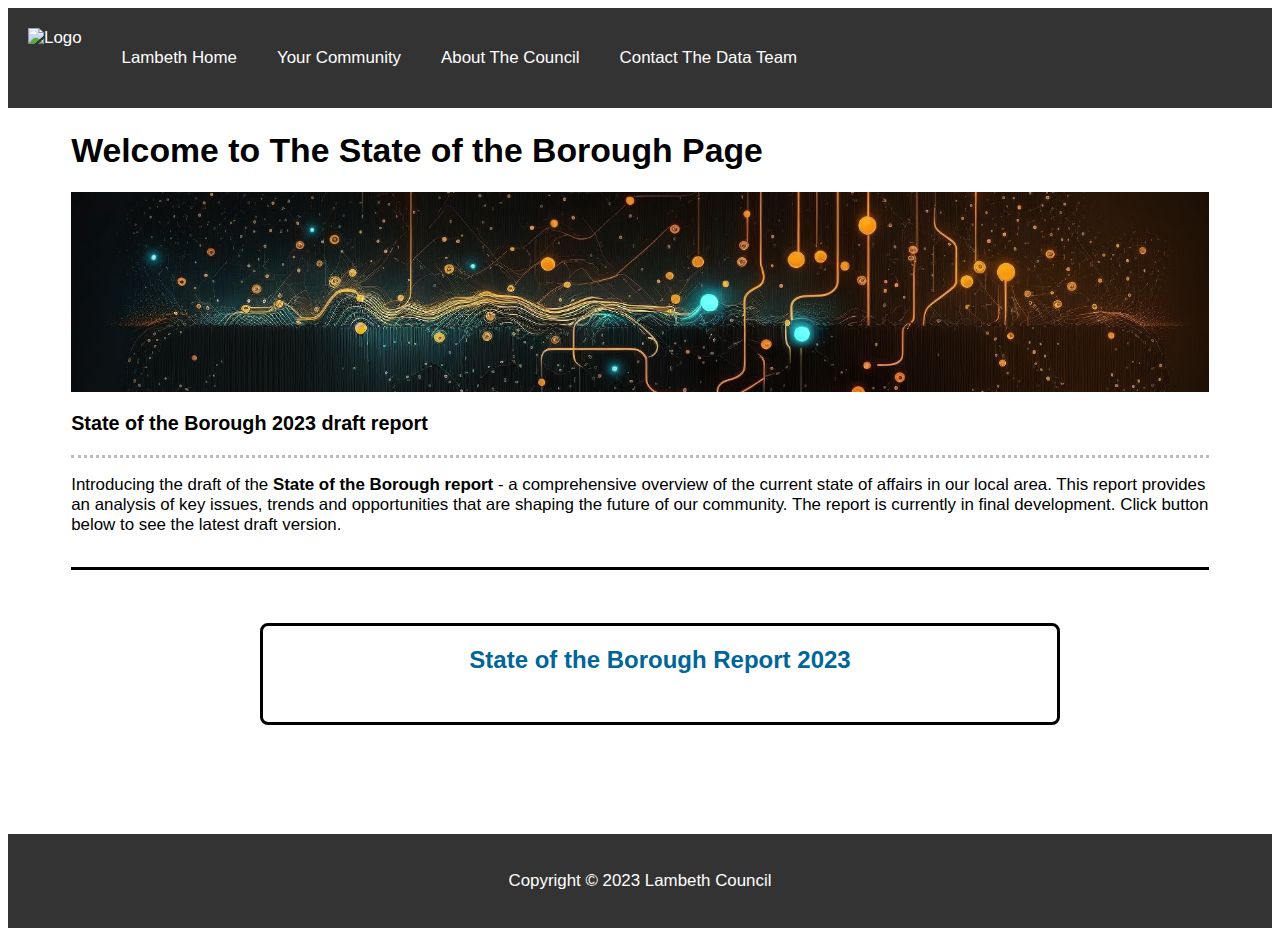
==== state_of_borough_landing_page.html @ 28af75da "landing page added" ====
<!DOCTYPE html>
<html>
  <head>
    <meta charset="UTF-8">
    <title>Lambeth Open Data Platform</title>
    <link rel="stylesheet" type="text/css" href="styles.css">
    <link rel="icon" type="image/png" sizes="16x16" href="img/favicon-16x16.png">
    <link rel="icon" type="image/png" sizes="32x32" href="img/favicon-32x32.png">
  </head>
  <body>

    <header>
      <nav>
        <ul>
          <img src="https://www.lambeth.gov.uk/themes/custom/lambeth_theme/images/logo.svg" alt="Logo">
          <li><a href="https://www.lambeth.gov.uk">Lambeth Home</a></li>
          <li><a href="https://www.lambeth.gov.uk/your-community">Your Community</a></li>
          <li><a href="https://www.lambeth.gov.uk/about-council">About The Council</a></li>
          <li><a href="mailto:data@lambeth.gov.uk?subject=Email from Open Data Platform">Contact The Data Team</a></li>
        </ul>
      </nav>
    </header>

    

    <div class = "intro">
      
      <h1>Welcome to The State of the Borough Page</h1>
      <div class="banner">

      </div>

 
      <h3>State of the Borough 2023 draft report</h3>
      <hr class="dotted">
      <p>Introducing the draft of the <strong>State of the Borough report</strong> - a comprehensive overview of the current state of affairs in our local area. This report provides an analysis of key issues, trends and opportunities that are shaping the future of our community.
      The report is currently in final development. Click button below to see the latest draft version.</p>
      
      <hr class="solid">

    </div>

  
    <main>
          

      <ul class="tile-grid flex-wrap nav">
       
        <li class="btn flex tile way1" onclick="location.href='../State%20of%20the%20Borough%20-%20flexEdition/scripts/Report2022mod--1-.html';">
          State of the Borough Report 2023
        </li>

      </ul>

    </main>

    <footer>
      <p>Copyright © 2023 Lambeth Council</p>
    </footer>

  </body>
</html>
---- styles.css ----
<style>
  body {
    font-family: Arial, sans-serif;
  }
  
  header img {
        height: 50px;
        margin-right: 20px;
  }
  
  /*main {
    display:block;
  }*/

  *, ::before, ::after {
      box-sizing: border-box;
      border-width: 0;
      border-style: solid;
      border-color: currentColor;
  }

  .intro {
    padding-left: 5%;
    padding-right: 5%;
  }

  .flex-wrap {
    flex-wrap: wrap;
    margin-top: 1rem;
    margin-bottom: 1rem;
  }

  .nav li {
    display: inline-block;
    font-size: 20px;
    padding: 20px;
    font-size: x-large;
  }

  .center {
    text-align: center;
  }

  .hidden {
    display:none;
  }

  .banner {
   background-image: url("img/banner1.png") ; 
   height: 200px;
   background-position-y: center;
   background-repeat: no-repeat;
   background-position-x: center;
   background-size:cover;
  }

  .tile {
    min-height: 6rem;
    margin-top: 1rem;
    margin-bottom: 1rem;
    font-weight: bold;
  }

  .way3 {
    width: 27.3%;
    margin-inline-start: 3%;
    margin-inline-end: 3%;
  }

  .way2 {
    width: 44%;
    margin-inline-start: 3%;
    margin-inline-end: 3%;
  }

  .way1 {
    width: 94%;
    margin-inline-start: 3%;
    margin-inline-end: 3%;
  }

  .flex{
    display: flex;
    flex-direction: column;
  }
  .tile-grid {
    display: flex;
  }
  
  body {
      font-family: Open Sans,Segoe UI,Tahoma,sans-serif;
      font-size: 1.05555rem
  }

  header {
    background-color: #333;
    color: #fff;
    padding: 20px;
  }

  header nav ul {
    list-style: none;
    margin: 0;
    padding: 0;
    display: flex;
  }

  header nav a {
    color: #fff;
    text-decoration: none;
    padding: 20px;
    display: block;
  }

  main {
    text-align: center;
    padding-top: 0rem;
    padding-left: 15%;
    padding-right: 15%;
    padding-top: 1rem;
    padding-bottom: 5rem;
    /*padding: 80px;*/
  }

  main h1 {
    font-size: 36px;
    margin-bottom: 40px;
  }

  .btn {
    background-color: #fff;
    color: #006699;
    outline-color: #000;
    outline-style: solid;
    padding: 10px 20px;
    border-radius: 5px;
    display: inline-block;
  }

  .btn:hover {
    background-color: #993399;
    color: #fff;
    cursor: pointer;
  }

  footer {
    background-color: #333;
    color: #fff;
    text-align: center;
    padding: 20px;
  }

@media (max-width: 1300px) {
  .way3 {
    width: 44%;
    margin-inline-start: 3%;
    margin-inline-end: 3%;
  }
}

@media (max-width: 900px) {
  .way3 {
    width: 100%;
    margin-inline-start: 0%;
    margin-inline-end: 0%;
  }

  .way2 {
    width: 100%;
    margin-inline-start: 0%;
    margin-inline-end: 0%;
  }

  .way1 {
    width: 100%;
    margin-inline-start: 0%;
    margin-inline-end: 0%;
  }
}

/* Dotted border */
hr.dotted {
  border-top: 3px dotted #bbb;
}

/* Solid border */
hr.solid {
  border-top: 3px solid #000;
  margin-top: 2rem;
}



</style>
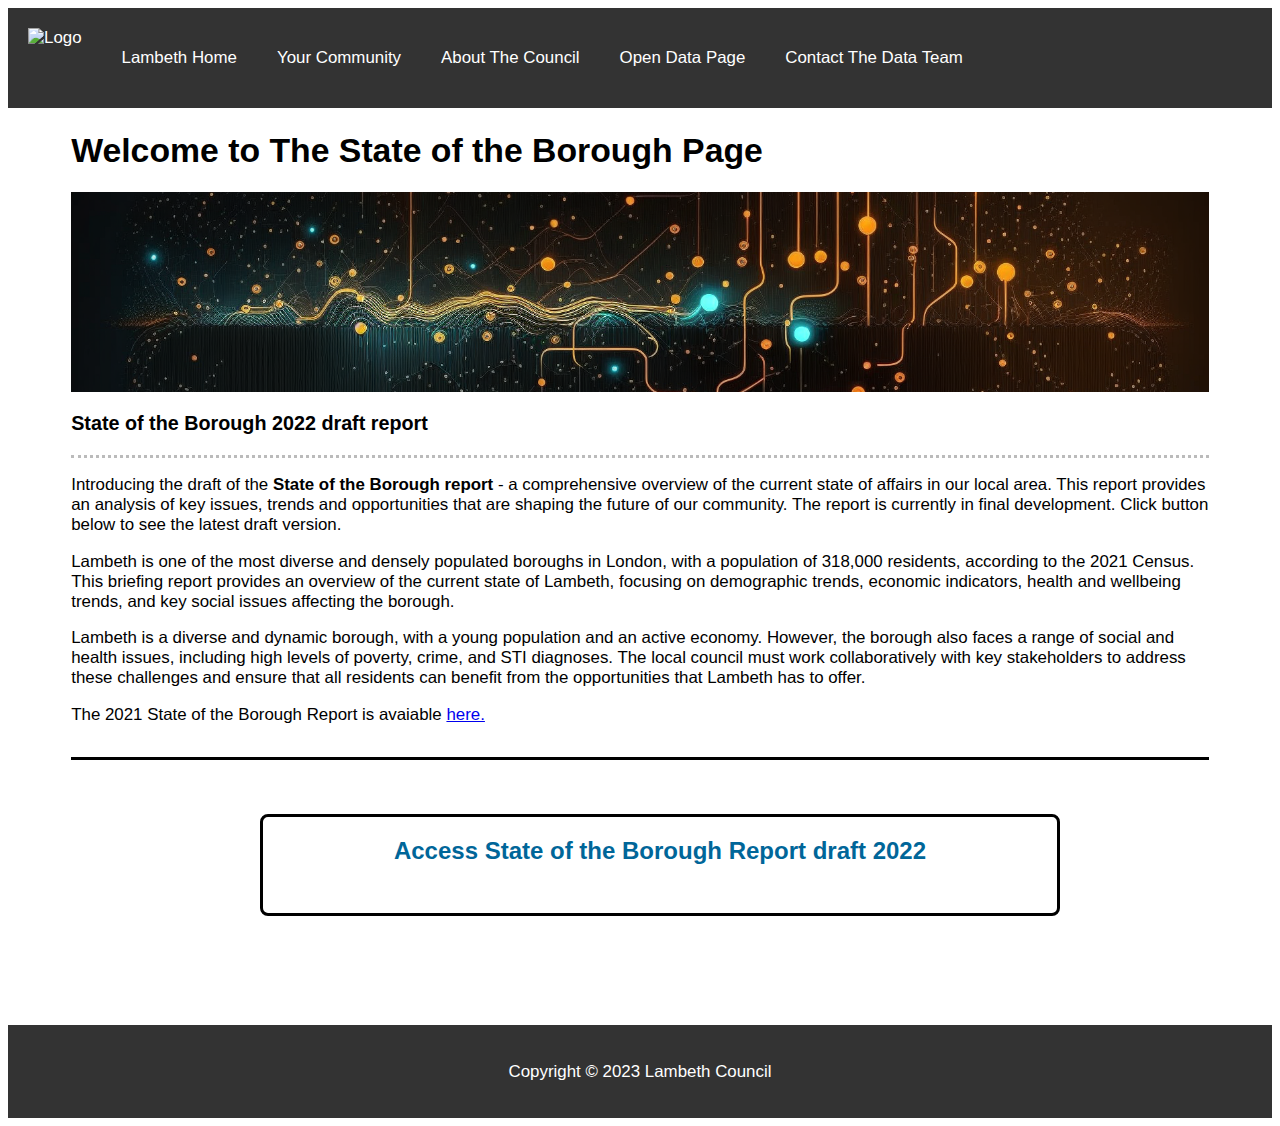
==== commit a57e32c2: "update links" ====
--- a/state_of_borough_landing_page.html
+++ b/state_of_borough_landing_page.html
@@ -16,6 +16,7 @@
           <li><a href="https://www.lambeth.gov.uk">Lambeth Home</a></li>
           <li><a href="https://www.lambeth.gov.uk/your-community">Your Community</a></li>
           <li><a href="https://www.lambeth.gov.uk/about-council">About The Council</a></li>
+          <li><a href="index.html">Open Data Page</a></li>
           <li><a href="mailto:data@lambeth.gov.uk?subject=Email from Open Data Platform">Contact The Data Team</a></li>
         </ul>
       </nav>
@@ -31,11 +32,15 @@
       </div>
 
  
-      <h3>State of the Borough 2023 draft report</h3>
+      <h3>State of the Borough 2022 draft report</h3>
       <hr class="dotted">
       <p>Introducing the draft of the <strong>State of the Borough report</strong> - a comprehensive overview of the current state of affairs in our local area. This report provides an analysis of key issues, trends and opportunities that are shaping the future of our community.
       The report is currently in final development. Click button below to see the latest draft version.</p>
-      
+      <p>Lambeth is one of the most diverse and densely populated boroughs in London, with a population of 318,000 residents, according to the 2021 Census. This briefing report provides an overview of the current state of Lambeth, focusing on demographic trends, economic indicators, health and wellbeing trends, and key social issues affecting the borough.</p>
+      <p>Lambeth is a diverse and dynamic borough, with a young population and an active economy. However, the borough also faces a range of social and health issues, including high levels of poverty, crime, and STI diagnoses. The local council must work collaboratively with key stakeholders to address these challenges and ensure that all residents can benefit from the opportunities that Lambeth has to offer.</p>
+
+      <p>The 2021 State of the Borough Report is avaiable <a href="/documents/102144 State of the borough FINAL ACC.pdf">here.</a> </p>
+            
       <hr class="solid">
 
     </div>
@@ -46,8 +51,8 @@
 
       <ul class="tile-grid flex-wrap nav">
        
-        <li class="btn flex tile way1" onclick="location.href='../State%20of%20the%20Borough%20-%20flexEdition/scripts/Report2022mod--1-.html';">
-          State of the Borough Report 2023
+        <li class="btn flex tile way1" onclick="location.href='/scripts/Report2022.html';">
+          Access State of the Borough Report draft 2022
         </li>
 
       </ul>
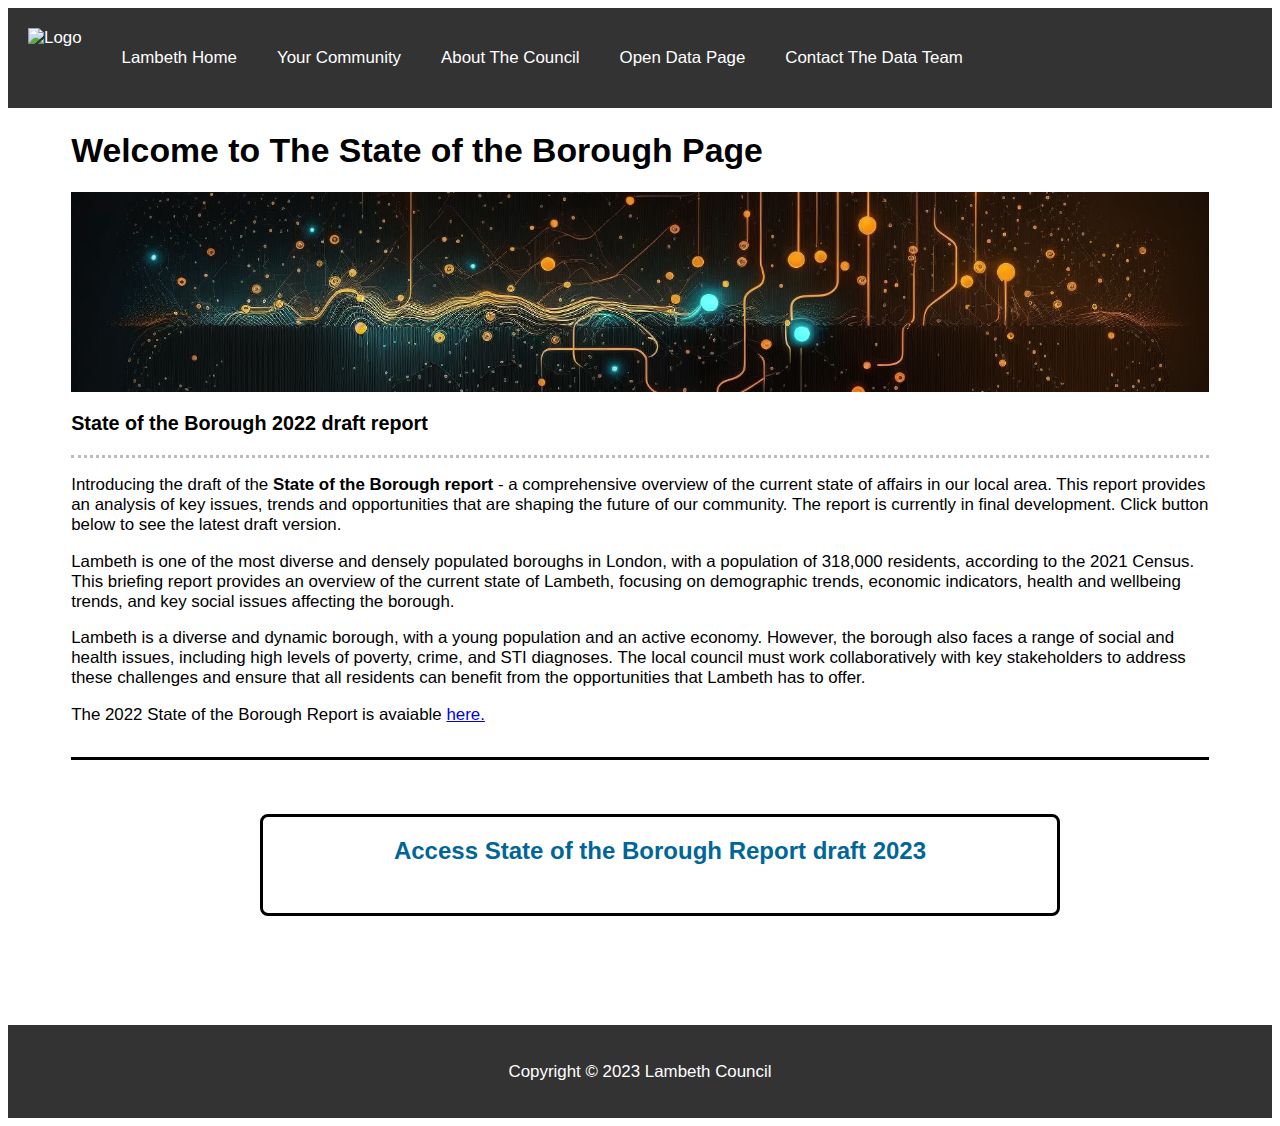
==== commit 7e751c80: "Updated date on sob page" ====
--- a/state_of_borough_landing_page.html
+++ b/state_of_borough_landing_page.html
@@ -39,7 +39,7 @@
       <p>Lambeth is one of the most diverse and densely populated boroughs in London, with a population of 318,000 residents, according to the 2021 Census. This briefing report provides an overview of the current state of Lambeth, focusing on demographic trends, economic indicators, health and wellbeing trends, and key social issues affecting the borough.</p>
       <p>Lambeth is a diverse and dynamic borough, with a young population and an active economy. However, the borough also faces a range of social and health issues, including high levels of poverty, crime, and STI diagnoses. The local council must work collaboratively with key stakeholders to address these challenges and ensure that all residents can benefit from the opportunities that Lambeth has to offer.</p>
 
-      <p>The 2021 State of the Borough Report is avaiable <a href="/documents/102144 State of the borough FINAL ACC.pdf">here.</a> </p>
+      <p>The 2022 State of the Borough Report is avaiable <a href="/documents/102144 State of the borough FINAL ACC.pdf">here.</a> </p>
             
       <hr class="solid">
 
@@ -52,7 +52,7 @@
       <ul class="tile-grid flex-wrap nav">
        
         <li class="btn flex tile way1" onclick="location.href='/scripts/Report2022.html';">
-          Access State of the Borough Report draft 2022
+          Access State of the Borough Report draft 2023
         </li>
 
       </ul>
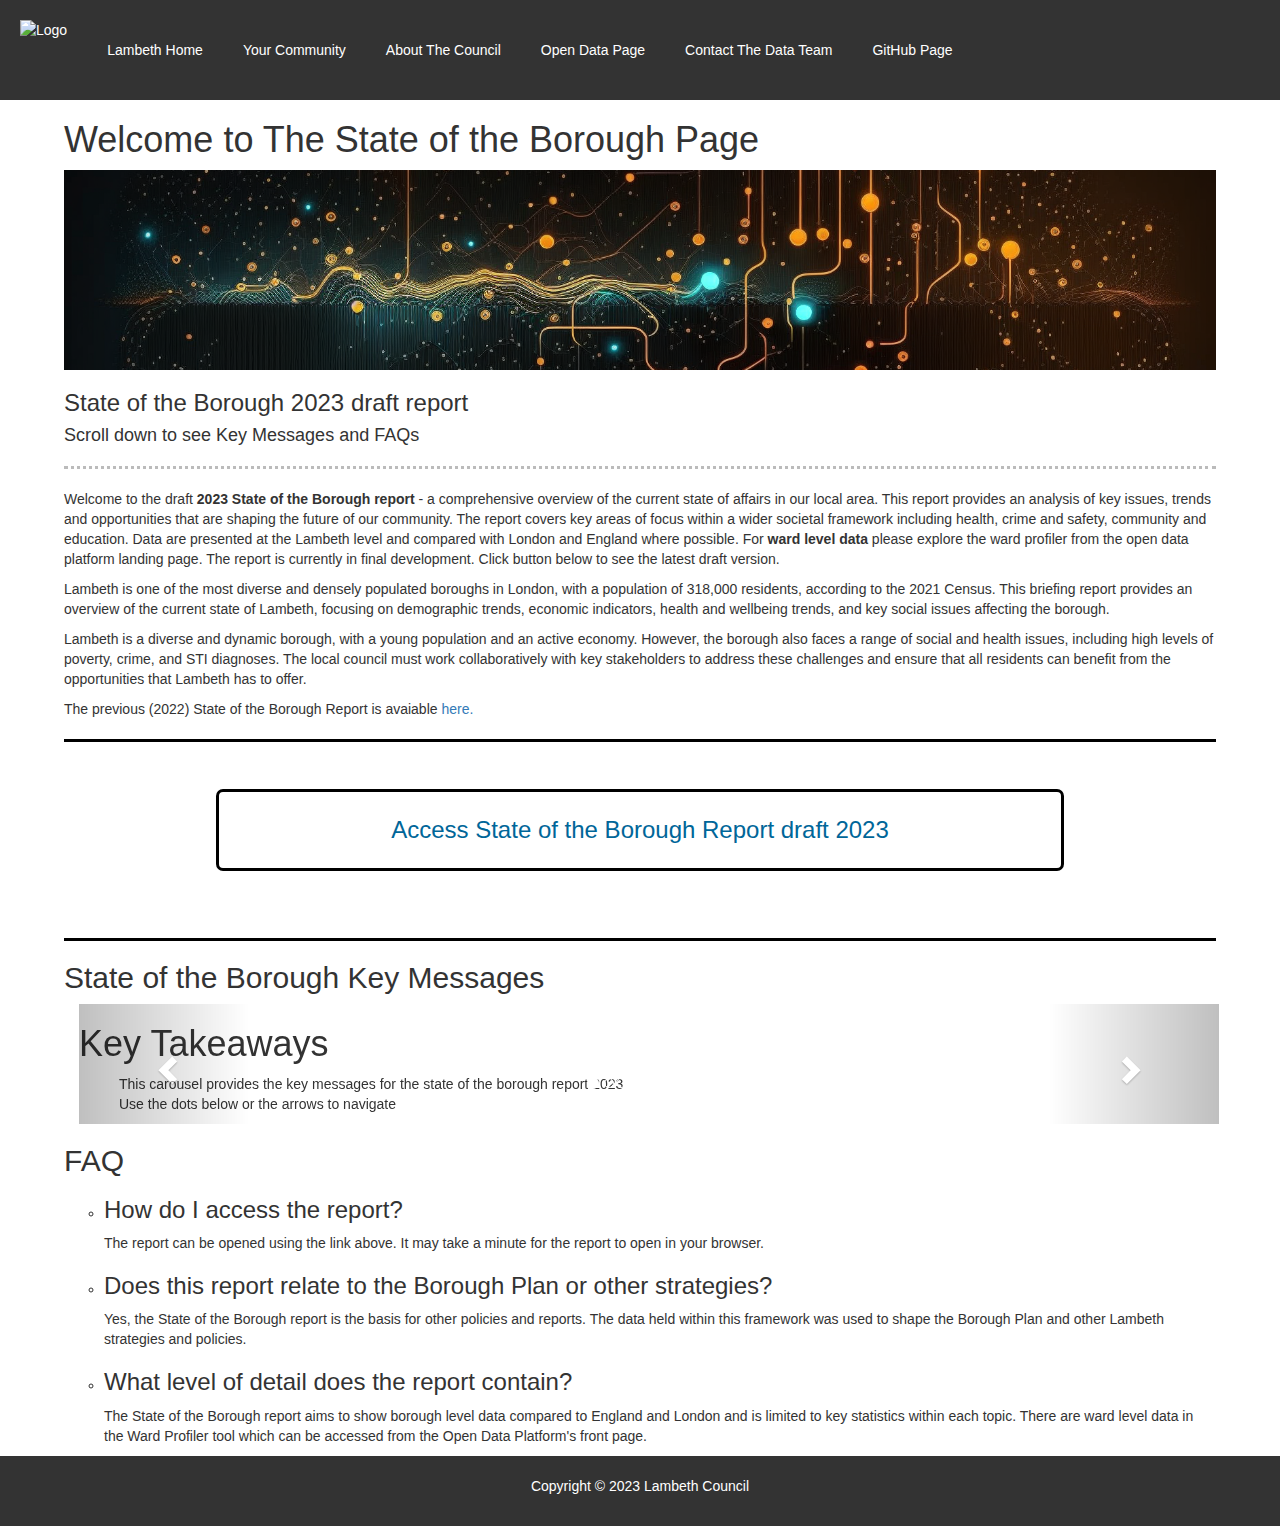
==== commit 235ef8db: "Updating the landing page with FAQ" ====
--- a/state_of_borough_landing_page.html
+++ b/state_of_borough_landing_page.html
@@ -4,6 +4,9 @@
     <meta charset="UTF-8">
     <title>Lambeth Open Data Platform</title>
     <link rel="stylesheet" type="text/css" href="styles.css">
+    <link rel="stylesheet" href="https://maxcdn.bootstrapcdn.com/bootstrap/3.4.1/css/bootstrap.min.css">
+    <script src="https://ajax.googleapis.com/ajax/libs/jquery/3.6.4/jquery.min.js"></script>
+    <script src="bootstrap.min.js"></script>
     <link rel="icon" type="image/png" sizes="16x16" href="img/favicon-16x16.png">
     <link rel="icon" type="image/png" sizes="32x32" href="img/favicon-32x32.png">
   </head>
@@ -18,6 +21,7 @@
           <li><a href="https://www.lambeth.gov.uk/about-council">About The Council</a></li>
           <li><a href="index.html">Open Data Page</a></li>
           <li><a href="mailto:data@lambeth.gov.uk?subject=Email from Open Data Platform">Contact The Data Team</a></li>
+          <li><a href="https://github.com/Lambeth-Open-Data/Lambeth-Open-Data.github.io">GitHub Page</a></li>
         </ul>
       </nav>
     </header>
@@ -30,21 +34,20 @@
       <div class="banner">
 
       </div>
-
  
-      <h3>State of the Borough 2022 draft report</h3>
+      <h3>State of the Borough 2023 draft report</h3>
+      <h4>Scroll down to see Key Messages and FAQs</h4>
       <hr class="dotted">
-      <p>Introducing the draft of the <strong>State of the Borough report</strong> - a comprehensive overview of the current state of affairs in our local area. This report provides an analysis of key issues, trends and opportunities that are shaping the future of our community.
+      <p>Welcome to the draft <strong>2023 State of the Borough report</strong> - a comprehensive overview of the current state of affairs in our local area. This report provides an analysis of key issues, trends and opportunities that are shaping the future of our community. The report covers key areas of focus within a wider societal framework including health, crime and safety, community and education. Data are presented at the Lambeth level and compared with London and England where possible. For <strong>ward level data</strong> please explore the ward profiler from the open data platform landing page.
       The report is currently in final development. Click button below to see the latest draft version.</p>
       <p>Lambeth is one of the most diverse and densely populated boroughs in London, with a population of 318,000 residents, according to the 2021 Census. This briefing report provides an overview of the current state of Lambeth, focusing on demographic trends, economic indicators, health and wellbeing trends, and key social issues affecting the borough.</p>
       <p>Lambeth is a diverse and dynamic borough, with a young population and an active economy. However, the borough also faces a range of social and health issues, including high levels of poverty, crime, and STI diagnoses. The local council must work collaboratively with key stakeholders to address these challenges and ensure that all residents can benefit from the opportunities that Lambeth has to offer.</p>
 
-      <p>The 2022 State of the Borough Report is avaiable <a href="/documents/102144 State of the borough FINAL ACC.pdf">here.</a> </p>
+      <p>The previous (2022) State of the Borough Report is avaiable <a href="/documents/102144 State of the borough FINAL ACC.pdf">here.</a> </p>
             
       <hr class="solid">
 
     </div>
-
   
     <main>
           
@@ -56,8 +59,178 @@
         </li>
 
       </ul>
-
     </main>
+
+    <div class = "intro">
+
+      <hr class="solid">
+    
+    <!-- Carousel borrowed from: https://www.w3schools.com/bootstrap/bootstrap_carousel.asp -->
+      <h2>State of the Borough Key Messages</h2>  
+      <div class="container">
+        
+        <div id="myCarousel" class="carousel slide" >
+      <!-- Indicators -->
+      <ol class="carousel-indicators" id="indicators">
+        <li data-target="#myCarousel" data-slide-to="0" class="active"></li>
+        <li data-target="#myCarousel" data-slide-to="1" </li>
+        <li data-target="#myCarousel" data-slide-to="2" </li>
+        <li data-target="#myCarousel" data-slide-to="3" </li>
+        <li data-target="#myCarousel" data-slide-to="4" </li>
+        <li data-target="#myCarousel" data-slide-to="5" </li>
+        <li data-target="#myCarousel" data-slide-to="6" </li>
+        <li data-target="#myCarousel" data-slide-to="7" </li>
+        <li data-target="#myCarousel" data-slide-to="8" </li>
+        <li data-target="#myCarousel" data-slide-to="9" </li>
+      </ol>
+
+      <!-- Wrapper for slides -->
+      <div class="carousel-inner carousel_outer">
+        <div class="item active carousel_inner">
+          <h1>Key Takeaways</h1>
+          <ul style="list-style-type:none;">
+              <li>This carousel provides the key messages for the state of the borough report 2023</li>
+              <li>Use the dots below or the arrows to navigate</li>
+        </div>
+
+        <div class="item carousel_inner">
+          <h1>Demographics</h1>
+          <ul style="list-style-type:disc;">
+              <li>Lambeth is a local authority with a particularly high proportion of young, working aged people. There significantly more people aged 20-34 (17.1%) than London (12.4%) or England (9.8%), and less children / older people.</li>
+
+              <li>Lambeth is a diverse borough. Lambeth has a significantly higher proportion of people from Black, Black British, Black Welsh, or Caribbean, and African backgrounds (24%) than London (13.5%) or England (4.3%). Around 40% of residents were born outside of the UK, similar to London, and much higher than England (17%).</li>
+              
+              <li>Lambeth has a significant percentage of residents who speak Spanish (4%), Portuguese (2.9%), or an African language (1.7%) as their main language, more than London and England.</li>
+                          
+              <li>Lambeth has a significant Christian population (43.7%). More people in Lambeth follow no religion (37.5%) than London or England.</li>
+                          
+              <li>Lambeth has much more people identifying as Gay/Lesbian, Bisexual, or another sexual orientation (8.3%) than London (4.2%) or England (3.1%). Just under 1% of Census respondents said they had a gender identity that is different from their sex registered at birth in Lambeth, similar to London.</li>
+              
+          </ul>
+        </div>
+        
+        <div class="item carousel_inner">
+          <h1>Jobs, Earning and Business</h1>
+          <ul style="list-style-type:disc;">
+              <li>Lambeth has a larger working-age population (percentage-wise) than London and England.</li>
+              <li>Lambeth has a greater percentage of industry in office-related work and professional/scientific/technical areas than London or England (17.9% of workers vs 15.7% in London and 11.7% in England). Lambeth also has a significant creative arts and video/TV production industry (7.7% of workers vs 4.8% in London and 2.1% in England).</li>
+              <li>The adult population in Lambeth have more academic qualifications than other areas. 75% of Lambeth residents have an NVQ4 or above qualification (equivalent to a bachelor’s degree), compared to 59% in London and 43% in England overall.</li>
+              <li>Weekly full-time earnings are greater overall in Lambeth compared to London and England. The pay disparity between men and women is slightly smaller in Lambeth (£783 vs £712, 91% of men’s earnings) and London (£772 vs £677, 88% of men’s earnings) than in England (£667 vs £557, 83% of men’s earnings). Despite this, a higher percentage of Lambeth workers earn less than the local Living Wage (18%) than in London (13.6%) and England (12.5%).</li>
+              <li>The disparity in unemployment rates in Lambeth between ethnic minorities and all working people is higher than in London and England. Considering unemployment from the perspective of unemployment benefit claims, the overall percentage is higher in Lambeth than in London and England. There is a particularly large difference between Lambeth and other areas for those aged 50+.</li>
+          </ul>
+        </div>
+
+        <div class="item carousel_inner">
+          <h1>Cost of Living</h1>
+          <ul style="list-style-type:disc;">
+              <li>Almost half of respondents reported that their financial circumstances got worse in the past year. - About 27% of Lambeth residents think it will be at least fairly difficult to pay for food in the coming year, almost half expect it will be at least fairly difficult to pay for energy, and just under 40% expect it will be at least fairly difficult to pay for their rent/mortgage.</li>
+              <li>The after housing costs relative poverty rate is similar in Lambeth to London (26 vs 27%).</li>
+              <li>Children are more likely to live in poverty in Lambeth than in London, with a similar proportion to England.</li>
+              <li>The percentage of over 64s on pension credit is much higher in Lambeth (26.4%) than in London (17.7%) or England (11.1%).</li>
+              <li>Lambeth is among the top half of boroughs that have the highest percentage of households that are deprived in three or four of the dimensions described in the Census 2021.</li>
+          </ul>
+        </div>
+
+        <div class="item carousel_inner">
+          <h1>Education</h1>
+          <ul style="list-style-type:disc;">
+              <li>Lambeth has a similar percentage of children who achieve the expected level in all prime areas in early years settings as London and England.</li>
+              <li>Key stage 2 pupils in Lambeth perform in between the London (higher) and England (lower) average for Reading, Writing, and Maths.</li>
+              <li>Lambeth has a lower average Attainment 8 score than London or England (for 16 year olds).</li>
+              <li>Lambeth has a smaller gap between Black and White pupils in terms of Attainment 8 scores than London or England.</li>
+              <li>The attainment gap between disadvantaged and non-disadvantaged pupils is smaller in Lambeth than London or England.</li>
+              <li>The percentage of Key Stage 5 pupils who progressed on to education, apprenticeships, or employment is lower in Lambeth than London or England.</li>
+              <li>The percentage of 16/17 year olds who are not in education, employment, or training is higher in Lambeth than London.</li>
+          </ul>
+        </div>
+        
+        <div class="item carousel_inner">
+          <h1>Health</h1>
+          <ul style="list-style-type:disc;">
+              <li>Life expectancy in similar in Lambeth compared with other areas. However, healthy life expectancy at birth is lower in Lambeth than in London and England for women and men (59.5 for women in Lambeth vs ~64 in other areas and 60.9 for men in Lambeth vs ~ 63 in other areas in 2018-20).</li>
+              <li>Feelings of anxiety have increased in the borough since 2020 (24.5% feeling significant anxiety in 2022 vs 13.3% in 2020), and less people feel that things in their life are worthwhile (80% in 2022 vs 89% in 2020).</li>
+              <li>A higher percentage of Lambeth residents are physically active than other areas.</li>
+              <li>Lambeth has a higher rate of preventable mortality from cardiovascular disease (31.5 per 100k) than London or England (29.5 and 30.2 per 100k), and a higher rate for cancer (48.7 per 100k) and respiratory disease (14.6 per 100k) than London (43.3 and 12.1 per 100k). Lambeth has lower rates of preventable mortality from liver disease than other areas (12.9 per 100k vs 16.7 and 18.9 for London and England).</li>
+          </ul>
+        </div>
+
+        <div class="item carousel_inner">
+          <h1>Crime, Safety and Justcie</h1>
+          <ul style="list-style-type:disc;">
+              <li>There is a higher overall crime rate in Lambeth than in London overall (115.6 per 1,000 people vs 104.3 in London).</li>
+              <li>Knife and drug related crimes in particular were significantly higher in Lambeth than in London.</li>
+              <li>The rate of domestic abuse offences and hate crimes have increased over the past four years in both Lambeth and London, but more rapidly in Lambeth.</li>
+              <li>Not all Lambeth residents feel safe in their local area, and people feel their area is less safe now than in 2020. 10.5% of residents feel that their local area is not at all safe at night, which has increased from only 4.8% in 2020.</li>
+              <li>The rate of stop and searches of people from an ethnic minority background is significantly higher in Lambeth (25.8 per 1,000 people from an ethnic minority background vs 7.7 for white people) than in London overall (18.4 vs 12 for white people).</li>
+              <li>Public perception of police is more negative in Lambeth than in London as a whole. In Lambeth, 43% of respondents said that police were doing a good job in the local area, which was lower than the average for London boroughs (49%). In the latest residents survey, 34% of Lambeth residents said they had confidence in the police, while 33% do not.</li>
+
+          </ul>
+        </div>
+
+        <div class="item carousel_inner">
+          <h1>Environment</h1>
+          <ul style="list-style-type:disc;">
+              <li>Carbon dioxide emissions are falling year on year, and are lower per person in Lambeth compared to London and England.</li>
+              <li>Although air pollutant levels have been decreasing in recent years (for nitrous dioxide and PM 2.5), average concentrations are still above World Health Organisation recommended levels.</li>
+              <li>Tree canopy cover in Lambeth is lower than the London average. However, Lambeth residents have a similar number of green spaces close to their home as the rest of London (6.8), and significantly more than England (4.4).</li>
+              <li>Lambeth residents are more likely to travel to work by public transport or other sustainable means than residents of London or England.</li>
+          </ul>
+        </div>
+        
+        <div class="item carousel_inner">
+          <h1>Housing and Infrastructure</h1>
+          <ul style="list-style-type:disc;">
+              <li>Lambeth has a higher proportion of social housing (34%) than London or England (23% and 17%), and a lower proportion of owner-occupied housing (33%) than London or England (45% and 61%).</li>
+              <li>Lambeth has a higher median house price than the London average (£546,000 vs £510,000).</li>
+          </ul>
+        </div>
+
+        <div class="item carousel_inner">
+          <h1>Community</h1>
+          <ul style="list-style-type:disc;">
+              <li>The majority of Lambeth residents asked in the latest resident survey were satisfied with their local area, although just over 15% were not.</li>
+              <li>Just under half of residents were satisfied with how Lambeth Council runs things, showing that we need to do more to gain the trust of residents.</li>
+              <li>Lambeth residents are satisfied with the parks and open spaces in the area, and the diversity and multicultural communities in Lambeth.</li>
+              <li>Residents are concerned about cleanliness and crime in Lambeth.</li>
+              <li>Residents are willing to work together in their neighbourhood to help improve it. Residents also value friendships and people helping each other in their local area.</li>
+              <li>Lambeth and London have equivalent Internet use, and the vast majority of Lambeth residents access the Internet in their home. But 5% of residents haven’t used the Internet in three months.</li>
+
+          </ul>
+        </div>
+      </div>
+
+      <!-- Left and right controls -->
+      <a class="left carousel-control" id="left" href="#myCarousel" data-slide="prev">
+        <span class="glyphicon glyphicon-chevron-left"></span>
+        <span class="sr-only">Previous</span>
+      </a>
+      <a class="right carousel-control" id="right" href="#myCarousel" data-slide="next">
+        <span class="glyphicon glyphicon-chevron-right"></span>
+        <span class="sr-only">Next</span>
+      </a>
+
+    </div>
+  </div>
+  
+  <h2>FAQ</h2>
+
+    <ul style="list-style-type:circle">
+      <li>
+        <h3>How do I access the report?</h3>
+        <p>The report can be opened using the link above. It may take a minute for the report to open in your browser.</p>
+      </li>
+      <li>
+        <h3>Does this report relate to the Borough Plan or other strategies?</h3>
+        <p>Yes, the State of the Borough report is the basis for other policies and reports. The data held within this framework was used to shape the Borough Plan and other Lambeth strategies and policies.
+      </li>
+      <li>
+        <h3>What level of detail does the report contain?</h3>
+        <p>The State of the Borough report aims to show borough level data compared to England and London and is limited to key statistics within each topic. There are ward level data in the Ward Profiler tool which can be accessed from the Open Data Platform's front page.</p>
+      </li>
+
+    </ul>
+
+</div>  
 
     <footer>
       <p>Copyright © 2023 Lambeth Council</p>
--- a/styles.css
+++ b/styles.css
@@ -1,4 +1,10 @@
 <style>
+  .navbar-inverse {background-color: #ff9900}
+
+  .body {font-family: "Arial"}
+
+  .btn {background-color: #006699}  
+
   body {
     font-family: Arial, sans-serif;
   }
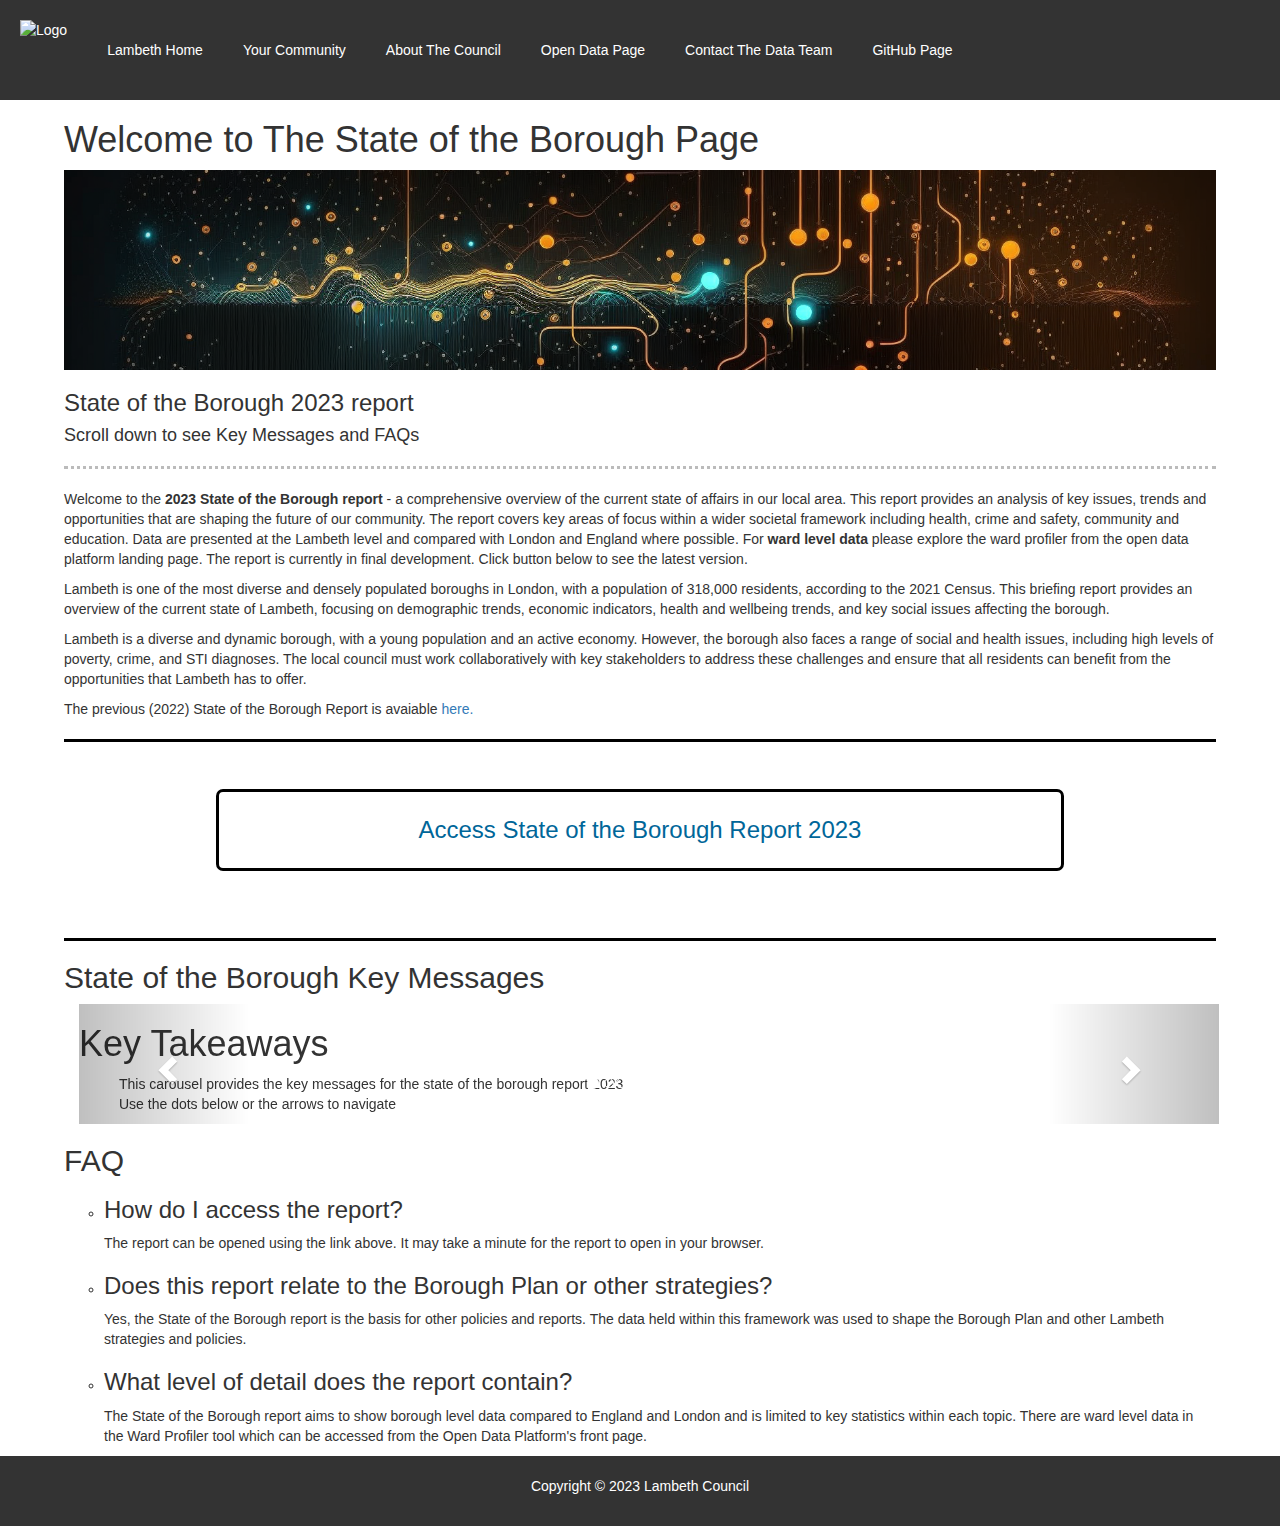
==== commit 9c18a291: "Draft removed" ====
--- a/state_of_borough_landing_page.html
+++ b/state_of_borough_landing_page.html
@@ -35,11 +35,11 @@
 
       </div>
  
-      <h3>State of the Borough 2023 draft report</h3>
+      <h3>State of the Borough 2023 report</h3>
       <h4>Scroll down to see Key Messages and FAQs</h4>
       <hr class="dotted">
-      <p>Welcome to the draft <strong>2023 State of the Borough report</strong> - a comprehensive overview of the current state of affairs in our local area. This report provides an analysis of key issues, trends and opportunities that are shaping the future of our community. The report covers key areas of focus within a wider societal framework including health, crime and safety, community and education. Data are presented at the Lambeth level and compared with London and England where possible. For <strong>ward level data</strong> please explore the ward profiler from the open data platform landing page.
-      The report is currently in final development. Click button below to see the latest draft version.</p>
+      <p>Welcome to the <strong>2023 State of the Borough report</strong> - a comprehensive overview of the current state of affairs in our local area. This report provides an analysis of key issues, trends and opportunities that are shaping the future of our community. The report covers key areas of focus within a wider societal framework including health, crime and safety, community and education. Data are presented at the Lambeth level and compared with London and England where possible. For <strong>ward level data</strong> please explore the ward profiler from the open data platform landing page.
+      The report is currently in final development. Click button below to see the latest version.</p>
       <p>Lambeth is one of the most diverse and densely populated boroughs in London, with a population of 318,000 residents, according to the 2021 Census. This briefing report provides an overview of the current state of Lambeth, focusing on demographic trends, economic indicators, health and wellbeing trends, and key social issues affecting the borough.</p>
       <p>Lambeth is a diverse and dynamic borough, with a young population and an active economy. However, the borough also faces a range of social and health issues, including high levels of poverty, crime, and STI diagnoses. The local council must work collaboratively with key stakeholders to address these challenges and ensure that all residents can benefit from the opportunities that Lambeth has to offer.</p>
 
@@ -55,7 +55,7 @@
       <ul class="tile-grid flex-wrap nav">
        
         <li class="btn flex tile way1" onclick="location.href='/scripts/Report2022.html';">
-          Access State of the Borough Report draft 2023
+          Access State of the Borough Report 2023
         </li>
 
       </ul>
